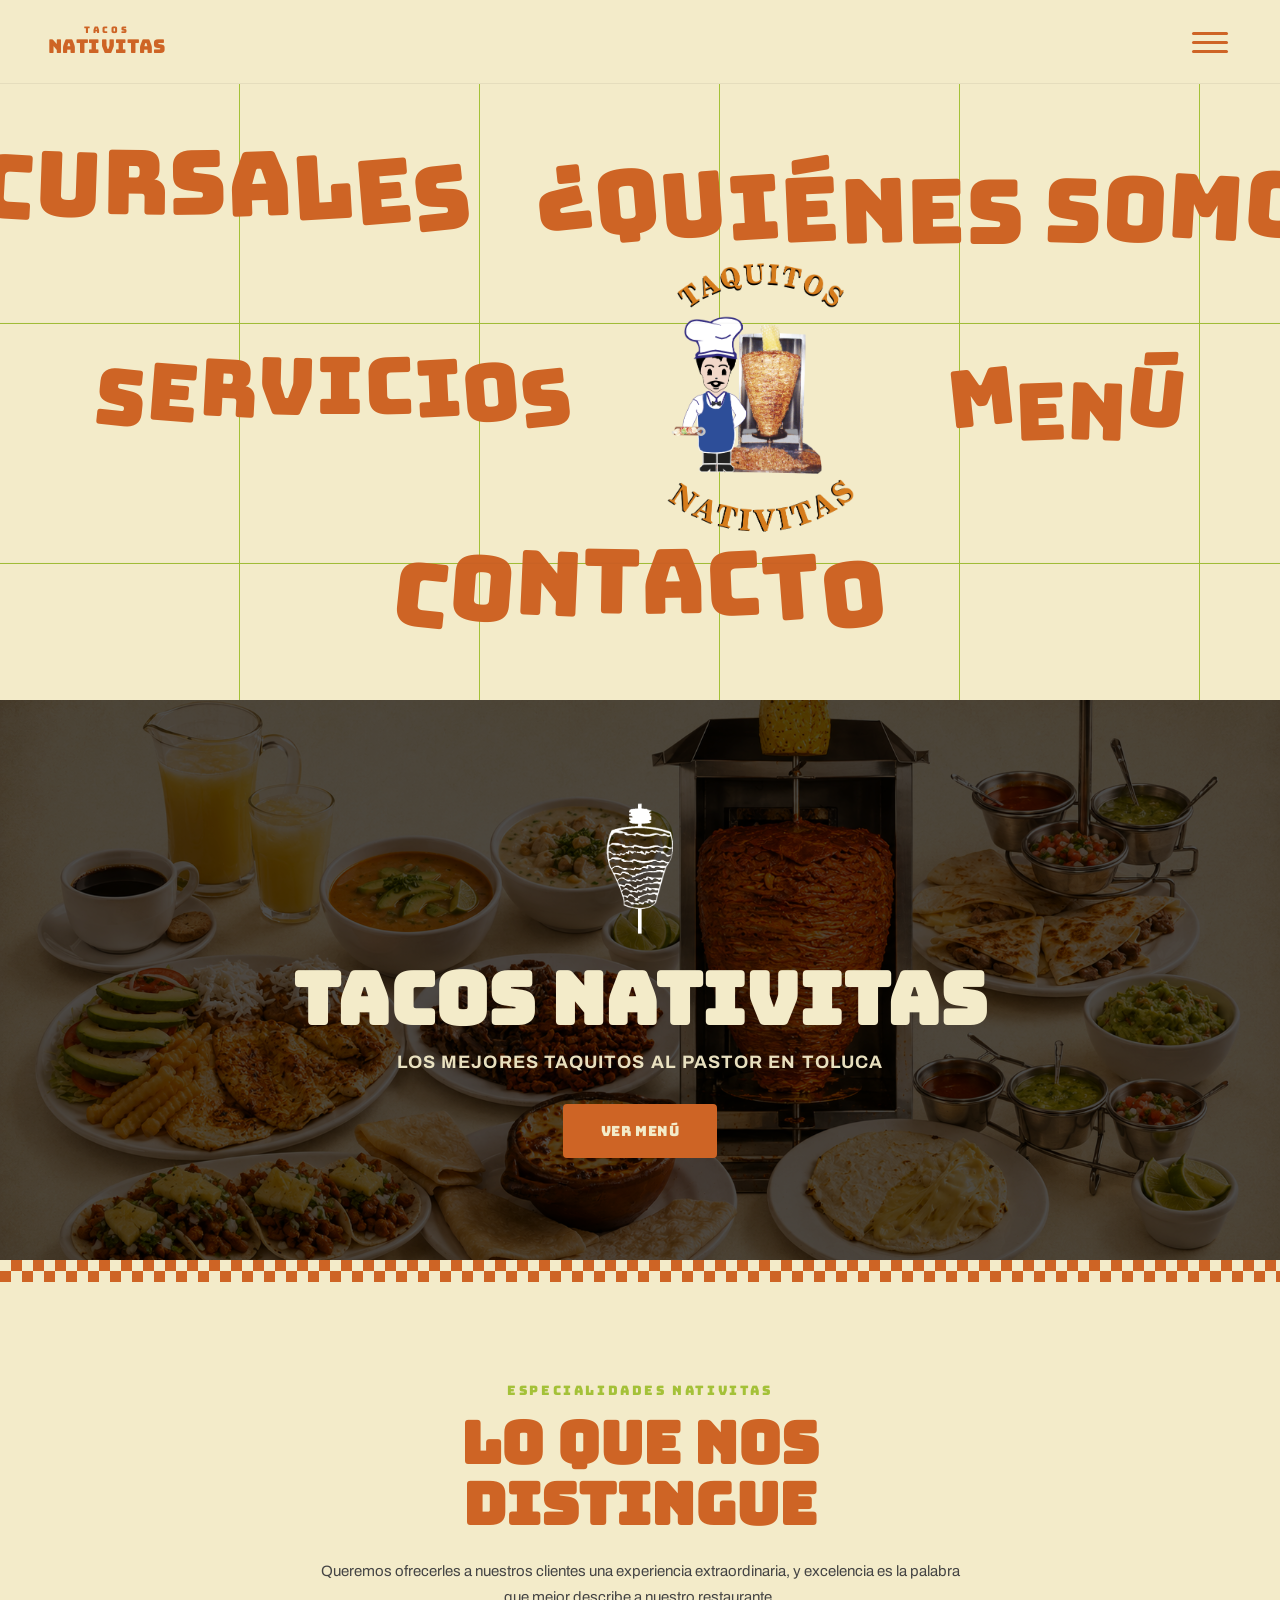
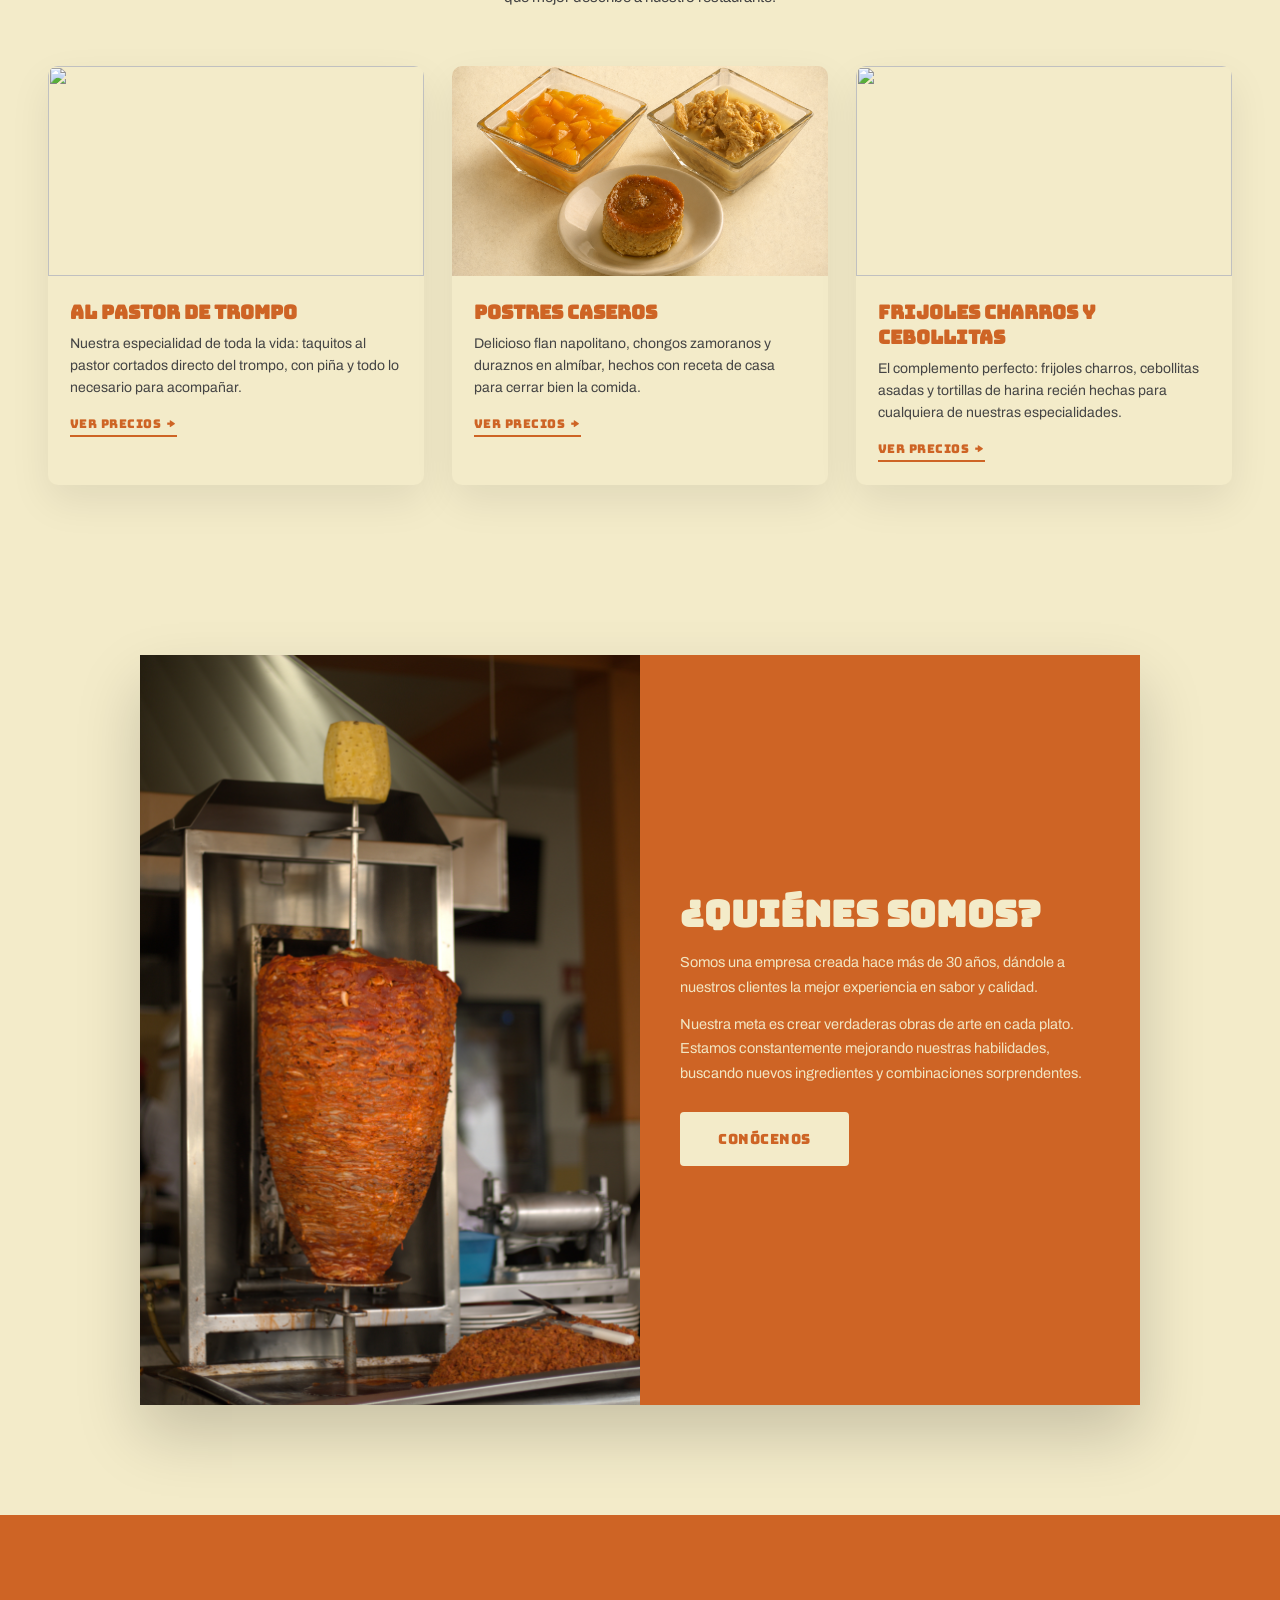
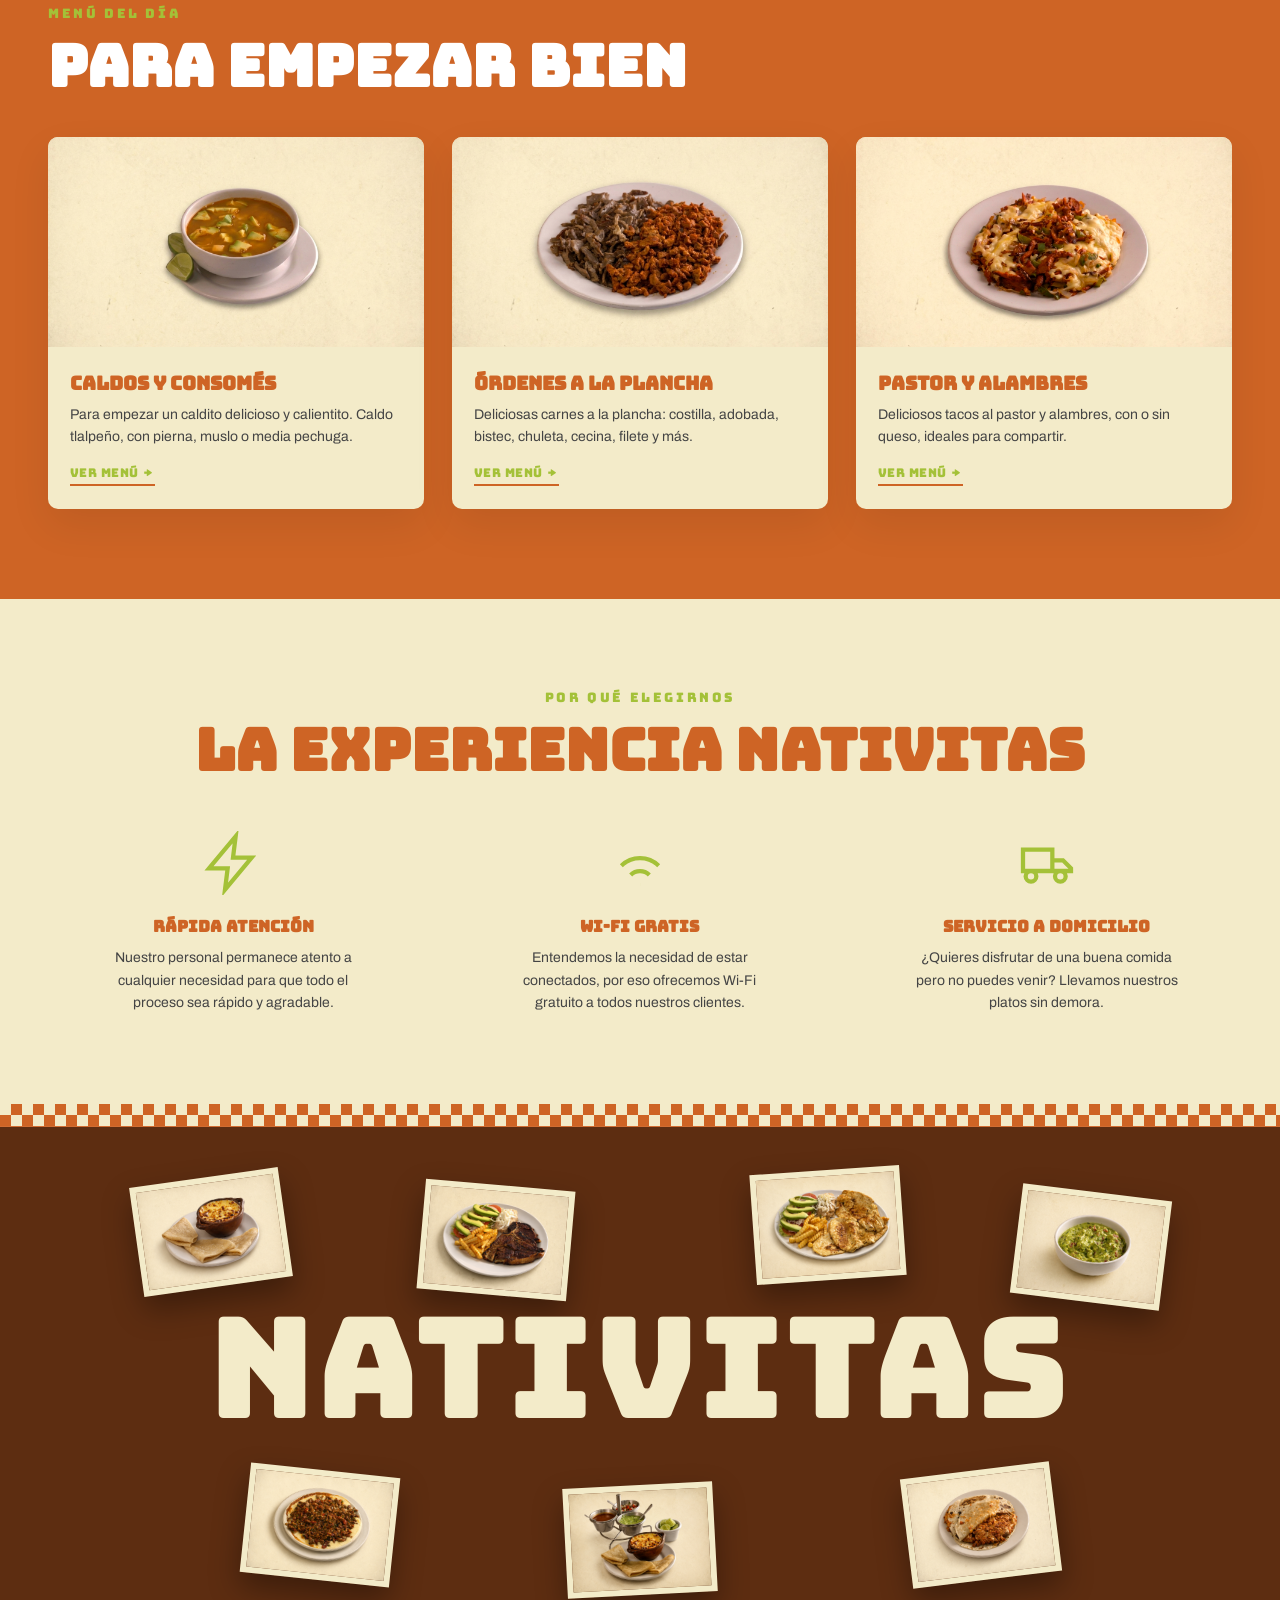
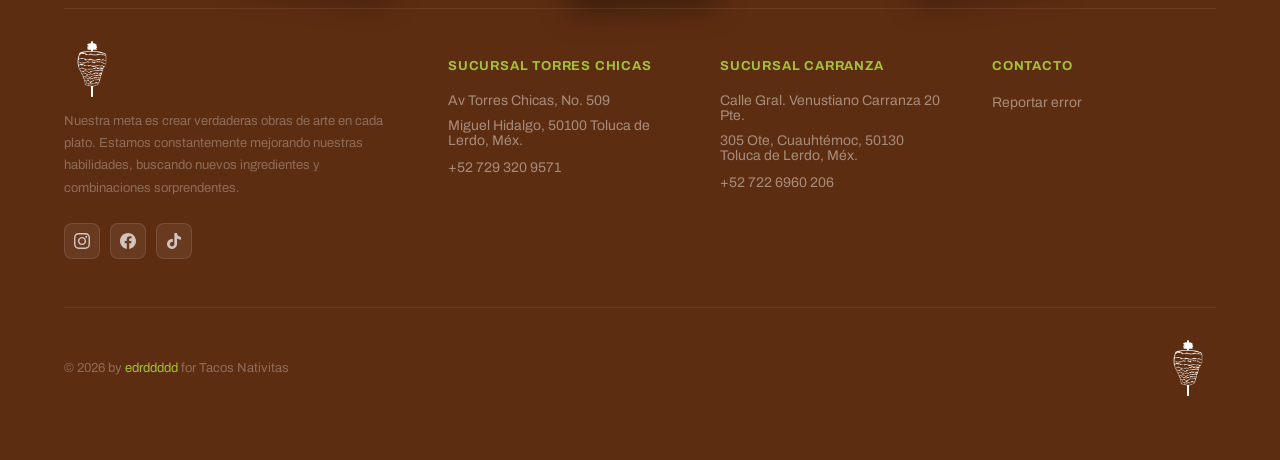
==== tacos-nativitas/index.html @ 1bf4e43e "Primer commit" ====
<!DOCTYPE html>
<html lang="es-MX">
<head>
  <meta charset="UTF-8">
  <meta name="viewport" content="width=device-width, initial-scale=1.0">
  <title>Tacos Nativitas</title>
  <meta name="description" content="Tacos Nativitas: más de 30 años sirviendo los mejores taquitos al pastor, alambres, órdenes a la plancha y especialidades en Toluca, Estado de México.">
  <link rel="preconnect" href="https://fonts.googleapis.com">
  <link rel="preconnect" href="https://fonts.gstatic.com" crossorigin>
  <link href="https://fonts.googleapis.com/css2?family=Archivo:wght@400;600;700&family=Bungee&display=swap" rel="stylesheet">
  <link rel="stylesheet" href="assets/style.css">
</head>
<body>

  <a href="#main" class="skip-link">Saltar al contenido</a>

  <!-- ===================== HEADER ===================== -->
  <header class="site-header">
    <div class="container">
      <a href="index.html" class="logo">
        <span class="logo-top">Tacos</span>
        <span class="logo-main">NATIVITAS</span>
      </a>
      <button class="menu-toggle" aria-label="Abrir menú" aria-expanded="false" aria-controls="navPrincipal">
        <span></span><span></span><span></span>
      </button>
    </div>

    <!-- ===================== MENÚ DROPDOWN ===================== -->
    <nav class="nav-dropdown" id="navPrincipal" aria-label="Menú principal">
      <a href="nosotros.html">¿Quiénes somos?</a>
      <a href="menu.html">Menú</a>
      <a href="sucursales.html">Sucursales</a>
      <a href="contacto.html">Contacto</a>
      <a href="servicios.html">Servicios</a>
    </nav>
  </header>

  <main id="main">

    <!-- ===================== HERO: accesos rápidos en arco ===================== -->
    <section class="hero-arc bg-tile">
      <div class="arc-nav">
        <div class="arc-row arc-row--big">
          <a href="sucursales.html" class="arc-link" data-curve="up" data-amplitude="16">Sucursales</a>
          <a href="nosotros.html" class="arc-link" data-curve="down" data-amplitude="14">¿Quiénes somos?</a>
        </div>
        <div class="arc-row arc-row--mid">
          <a href="servicios.html" class="arc-link" data-curve="up" data-amplitude="12">Servicios</a>
          <img src="assets/mascota.svg" class="arc-icon" alt="" aria-hidden="true">
          <a href="menu.html" class="arc-link" data-curve="down" data-amplitude="16">Menú</a>
        </div>
        <div class="arc-row arc-row--big">
          <a href="contacto.html" class="arc-link" data-curve="up" data-amplitude="14">Contacto</a>
        </div>
      </div>
    </section>

    <!-- ===================== HERO: foto + bienvenida ===================== -->
    <section class="hero">
      <div class="hero-bg" role="img" aria-label="Tacos al pastor recién cortados del trompo">
        <img src="assets/media/2.png" alt="" aria-hidden="true">
      </div>
      <div class="hero-content">
        <img src="assets/mascota-blanca.svg" alt="" class="hero-badge" aria-hidden="true">
        <h1 class="hero-title">Tacos Nativitas</h1>
        <p class="hero-sub">Los mejores taquitos al pastor en Toluca</p>
        <a href="menu.html" class="btn btn-fill">Ver menú</a>
      </div>
    </section>
 <div class="checkerboard"></div>
    <!-- ===================== ESPECIALIDADES ===================== -->
    <section class="especialidades">
      <div class="container">
        <div class="especialidades-head">
          <p class="eyebrow" style="color:#a4c138;">Especialidades Nativitas</p>
          <h2 class="section-title">Lo que nos distingue</h2>
          <p style="font-size:15px; color:#444; line-height:1.7;">
            Queremos ofrecerles a nuestros clientes una experiencia extraordinaria, y excelencia
            es la palabra que mejor describe a nuestro restaurante.
          </p>
        </div>

        <div class="cards-grid">
          <article class="spec-card">
            <div class="ph-h-md">
              <img src="assets/media/4.jpg.png" alt="" aria-hidden="true">
            </div>
            <div class="spec-card-body">
              <h3>Al pastor de trompo</h3>
              <p>Nuestra especialidad de toda la vida: taquitos al pastor cortados directo del trompo, con piña y todo lo necesario para acompañar.</p>
              <a href="menu.html">Ver precios →</a>
            </div>
          </article>

          <article class="spec-card">
            <div class="ph-h-md">
              <img src="assets/media/postres.png" alt="" aria-hidden="true">
            </div>
            <div class="spec-card-body">
              <h3>Postres caseros</h3>
              <p>Delicioso flan napolitano, chongos zamoranos y duraznos en almíbar, hechos con receta de casa para cerrar bien la comida.</p>
              <a href="menu.html">Ver precios →</a>
            </div>
          </article>

          <article class="spec-card">
            <div class="ph-h-md">
              <img src="assets/media/cebollitas.jpg" alt="" aria-hidden="true">
            </div>
            <div class="spec-card-body">
              <h3>Frijoles charros y cebollitas</h3>
              <p>El complemento perfecto: frijoles charros, cebollitas asadas y tortillas de harina recién hechas para cualquiera de nuestras especialidades.</p>
              <a href="menu.html">Ver precios →</a>
            </div>
          </article>
        </div>
      </div>
    </section>

    <!-- ===================== QUIÉNES SOMOS ===================== -->
    <section class="somos">
      <div class="container">
        <div class="somos-card">
          <div class="">
            <img src="assets/media/trompo.jpg" alt="" aria-hidden="true">
          </div>
          <div class="somos-text">
            <h2>¿Quiénes somos?</h2>
            <p>Somos una empresa creada hace más de 30 años, dándole a nuestros clientes la mejor experiencia en sabor y calidad.</p>
            <p>Nuestra meta es crear verdaderas obras de arte en cada plato. Estamos constantemente mejorando nuestras habilidades, buscando nuevos ingredientes y combinaciones sorprendentes.</p>
            <a href="nosotros.html" class="btn btn-white" style="margin-top:14px; width:fit-content;">Conócenos</a>
          </div>
        </div>
      </div>
    </section>
    <!-- ===================== MENÚ DEL DÍA (preview) ===================== -->
    <section class="bg-verde" style="padding:90px 0;">
      <div class="container">
        <p class="eyebrow" style="color:#a4c138;">Menú del día</p>
        <h2 class="section-title" style="color:#fff;">Para empezar bien</h2>

        <div class="cards-grid" style="margin-top:40px;">
          <article class="spec-card">
            <div class=""><img src="assets/media/caldos.jpg" alt="Caldos y consomés"> </div>
            <div class="spec-card-body">
              <h3>Caldos y consomés</h3>
              <p>Para empezar un caldito delicioso y calientito. Caldo tlalpeño, con pierna, muslo o media pechuga.</p>
              <a href="menu.html" style="color: #a4c138;">Ver menú →</a>
            </div>
          </article>
          <article class="spec-card">
            <div class=""> <img src="assets/media/ordenesalaplancha.jpg" alt="Órdenes a la plancha"> </div>
            <div class="spec-card-body">
              <h3>Órdenes a la plancha</h3>
              <p>Deliciosas carnes a la plancha: costilla, adobada, bistec, chuleta, cecina, filete y más.</p>
              <a href="menu.html" style="color: #a4c138;">Ver menú →</a>
            </div>
          </article>
          <article class="spec-card">
            <div class=""> <img src="assets/media/alambre.png" alt="Pastor y alambres"> </div>
            <div class="spec-card-body">
              <h3>Pastor y alambres</h3>
              <p>Deliciosos tacos al pastor y alambres, con o sin queso, ideales para compartir.</p>
              <a href="menu.html" style="color: #a4c138;">Ver menú →</a>
            </div>
          </article>
        </div>
      </div>
    </section>
    <!-- ===================== POR QUÉ ELEGIRNOS ===================== -->
    <section class="porque">
      <div class="container">
        <p class="eyebrow" style="text-align:center; color: #a4c138;">Por qué elegirnos</p>
        <h2 class="section-title" style="text-align:center;">La experiencia Nativitas</h2>

        <div class="porque-grid">
          <div class="porque-item">
            <svg class="porque-icon" viewBox="0 0 24 24" fill="none" stroke="#a4c138" stroke-width="1.6"><path d="M13 2 3 14h7l-1 8 10-12h-7z"/></svg>
            <h3>Rápida atención</h3>
            <p>Nuestro personal permanece atento a cualquier necesidad para que todo el proceso sea rápido y agradable.</p>
          </div>
          <div class="porque-item">
            <svg class="porque-icon" viewBox="0 0 24 24" fill="none" stroke="#a4c138" stroke-width="1.6"><path d="M5 13a10 10 0 0 1 14 0M8.5 16.5a5 5 0 0 1 7 0M12 20h.01"/></svg>
            <h3>Wi-Fi gratis</h3>
            <p>Entendemos la necesidad de estar conectados, por eso ofrecemos Wi-Fi gratuito a todos nuestros clientes.</p>
          </div>
          <div class="porque-item">
            <svg class="porque-icon" viewBox="0 0 24 24" fill="none" stroke="#a4c138" stroke-width="1.6"><path d="M3 7h11v8H3zM14 11h4l3 3v1h-7zM6 19a2 2 0 1 0 0-4 2 2 0 0 0 0 4ZM17 19a2 2 0 1 0 0-4 2 2 0 0 0 0 4Z"/></svg>
            <h3>Servicio a domicilio</h3>
            <p>¿Quieres disfrutar de una buena comida pero no puedes venir? Llevamos nuestros platos sin demora.</p>
          </div>
        </div>
      </div>
    </section>
 <div class="checkerboard"></div>
  </main>

  <!-- ===================== FOOTER ===================== -->
  <footer class="site-footer">
    <div class="container">
      <div class="footer-collage">
        <div class="footer-photo fp1"><img src="assets/media/5.png" alt="Tacos Nativitas"></div>
        <div class="footer-photo fp2"><img src="assets/media/10.png" alt="Tacos Nativitas"></div>
        <div class="footer-photo fp3"><img src="assets/media/9.png" alt="Tacos Nativitas"></div>
        <div class="footer-photo fp4"><img src="assets/media/8.png" alt="Tacos Nativitas"></div>
        <div class="footer-wordmark">NATIVITAS</div>
        <div class="footer-photo fp5"><img src="assets/media/11.png" alt="Tacos Nativitas"></div>
        <div class="footer-photo fp6"><img src="assets/media/6.png" alt="Tacos Nativitas"></div>
        <div class="footer-photo fp7"><img src="assets/media/7.png" alt="Tacos Nativitas"></div>
      </div>
      </div>
      <br>
      <br>
      <br>
      <div class="footer-bottom">
      <div class="footer-grid">
      <div class="footer-brand">
      <div class="logo-mark"><img src="assets/mascota-blanca.svg"></div>
      <p>Nuestra meta es crear verdaderas obras de arte en cada plato. Estamos constantemente mejorando nuestras habilidades, buscando nuevos ingredientes y combinaciones sorprendentes.</p>
      <div class="social-links">
        <a href="https://www.instagram.com/somos_blizko/" target="_blank" class="social-link" aria-label="Instagram">
          <svg viewBox="0 0 24 24"><path d="M12 2.163c3.204 0 3.584.012 4.85.07 3.252.148 4.771 1.691 4.919 4.919.058 1.265.069 1.645.069 4.849 0 3.205-.012 3.584-.069 4.849-.149 3.225-1.664 4.771-4.919 4.919-1.266.058-1.644.07-4.85.07-3.204 0-3.584-.012-4.849-.07-3.26-.149-4.771-1.699-4.919-4.92-.058-1.265-.07-1.644-.07-4.849 0-3.204.013-3.583.07-4.849.149-3.227 1.664-4.771 4.919-4.919 1.266-.057 1.645-.069 4.849-.069zm0-2.163c-3.259 0-3.667.014-4.947.072-4.358.2-6.78 2.618-6.98 6.98-.059 1.281-.073 1.689-.073 4.948 0 3.259.014 3.668.072 4.948.2 4.358 2.618 6.78 6.98 6.98 1.281.058 1.689.072 4.948.072 3.259 0 3.668-.014 4.948-.072 4.354-.2 6.782-2.618 6.979-6.98.059-1.28.073-1.689.073-4.948 0-3.259-.014-3.667-.072-4.947-.196-4.354-2.617-6.78-6.979-6.98-1.281-.059-1.69-.073-4.949-.073zm0 5.838c-3.403 0-6.162 2.759-6.162 6.162s2.759 6.163 6.162 6.163 6.162-2.759 6.162-6.163c0-3.403-2.759-6.162-6.162-6.162zm0 10.162c-2.209 0-4-1.79-4-4 0-2.209 1.791-4 4-4s4 1.791 4 4c0 2.21-1.791 4-4 4zm6.406-11.845c-.796 0-1.441.645-1.441 1.44s.645 1.44 1.441 1.44c.795 0 1.439-.645 1.439-1.44s-.644-1.44-1.439-1.44z"/></svg>
        </a>
        <a href="https://facebook.com/Taquitos-Nativitas-Carranza-103153454668837/" target="_blank" class="social-link" aria-label="Facebook">
          <svg viewBox="0 0 24 24"><path d="M24 12.073c0-6.627-5.373-12-12-12s-12 5.373-12 12c0 5.99 4.388 10.954 10.125 11.854v-8.385H7.078v-3.47h3.047V9.43c0-3.007 1.792-4.669 4.533-4.669 1.312 0 2.686.235 2.686.235v2.953H15.83c-1.491 0-1.956.925-1.956 1.874v2.25h3.328l-.532 3.47h-2.796v8.385C19.612 23.027 24 18.062 24 12.073z"/></svg>
        </a>
        <a href="#" target="_blank" class="social-link" aria-label="TikTok">
          <svg viewBox="0 0 24 24"><path d="M12.525.02c1.31-.02 2.61-.01 3.91-.02.08 1.53.63 3.09 1.75 4.17 1.12 1.11 2.7 1.62 4.24 1.79v4.03c-1.44-.05-2.89-.35-4.2-.97-.57-.26-1.1-.59-1.62-.93-.01 2.92.01 5.84-.02 8.75-.08 1.4-.54 2.79-1.35 3.94-1.31 1.92-3.58 3.17-5.91 3.21-1.43.08-2.86-.31-4.08-1.03-2.02-1.19-3.44-3.37-3.65-5.71-.02-.5-.03-1-.01-1.49.18-1.9 1.12-3.72 2.58-4.96 1.66-1.44 3.98-2.13 6.15-1.72.02 1.48-.04 2.96-.04 4.44-.99-.32-2.15-.23-3.02.37-.63.41-1.11 1.04-1.36 1.75-.21.51-.15 1.07-.14 1.61.24 1.64 1.82 3.02 3.5 2.87 1.12-.01 2.19-.66 2.77-1.61.19-.33.4-.67.41-1.06.1-1.79.06-3.57.07-5.36.01-4.03-.01-8.05.02-12.07z"/></svg>
        </a>
      </div>
    </div>

    <div class="footer-col" >
      <h4 style="color:#a4c138;">Sucursal Torres chicas</h4>
      <ul>
        <a>Av Torres Chicas, No. 509</a>
        <a>Miguel Hidalgo, 50100 Toluca de Lerdo, Méx.</a>
        <li><a href="tel:7293209571">+52 729 320 9571</a></li>
      </ul>
    </div>

    <div class="footer-col">
      <h4 style="color:#a4c138;">Sucursal Carranza</h4>
      <ul>
        <a>Calle Gral. Venustiano Carranza 20 Pte. </a>
        <a>305 Ote, Cuauhtémoc, 50130 Toluca de Lerdo, Méx.</a>
        <li><a href="tel:7226960206">+52 722 6960 206</a></li>
      </ul>
    </div>

    <div class="footer-col">
      <h4 style="color:#a4c138;">Contacto</h4>
      <ul>
        <li><a href="#">Reportar error</a></li>
      </ul>
    </div>
    
    </div>
    </div>
    <div class="footer-bottom">
    <p>© 2026 by <a href="https://edrddddd.online/" target="_blank" style="color:#a4c138;">edrddddd</a> for Tacos Nativitas</p>
    <div class="logo-mark"><img src="assets/mascota-blanca.svg"></div>
  </div>
  </footer>

  <script src="assets/script.js"></script>
</body>
</html>
---- tacos-nativitas/assets/style.css ----
/* ============================================
   TACOS NATIVITAS
   ============================================ */

:root {
  --verde: #ce6425;
  --verde-oscuro: #be6e3f;
  --verde-claro: #304f81;
  --crema: #f3ebc9;
  --gris-tile: #f3ebc9;
  --gris-tile-linea: #a4c138;
  --blanco: #f3ebc9;
  --negro: #161616;
  --naranja: #D4A017;

  /* Tipografía */
  --font-display: "Bungee", "Arial Narrow", sans-serif;
  --font-body: "Archivo", "Helvetica Neue", Arial, sans-serif;

  /* Layout */
  --container: 1240px;
  --header-h: 84px;
}

* {
  box-sizing: border-box;
}

html {
  scroll-behavior: smooth;
}

body {
  margin: 0;
  font-family: var(--font-body);
  color: var(--negro);
  background: var(--crema);
  -webkit-font-smoothing: antialiased;
  overflow-x: hidden;
}

img {
  max-width: 100%;
  display: block;
}

a {
  color: inherit;
  text-decoration: none;
}

ul {
  margin: 0;
  padding: 0;
  list-style: none;
}

button {
  font-family: inherit;
  cursor: pointer;
}

.container {
  max-width: var(--container);
  margin: 0 auto;
  padding: 0 28px;
}


@media (prefers-reduced-motion: reduce) {
  *, *::before, *::after {
    animation-duration: 0.001ms !important;
    animation-iteration-count: 1 !important;
    transition-duration: 0.001ms !important;
    scroll-behavior: auto !important;
  }
}

/* ============================================
   TEXTURA DE AZULEJO
   ============================================ */
.bg-tile {
  background-color: var(--gris-tile);
  background-image:
    linear-gradient(var(--gris-tile-linea) 1px, transparent 1px),
    linear-gradient(90deg, var(--gris-tile-linea) 1px, transparent 1px);
  background-size: 240px 240px;
  background-position: -1px -1px;
  position: relative;
}

.bg-tile::after {
  content: "";
  position: absolute;
  inset: 0;
  background-image: repeating-linear-gradient(
    transparent 0,
    transparent 238px,
    rgba(0,0,0,0.025) 239px,
    rgba(0,0,0,0.025) 240px
  );
  pointer-events: none;
}

.bg-verde {
  background: var(--verde);
  color: var(--blanco);
}

/* ============================================
   HEADER
   ============================================ */
.site-header {
  position: fixed;
  top: 0;
  left: 0;
  right: 0;
  height: var(--header-h);
  z-index: 200;
  display: flex;
  align-items: center;
  background: var(--crema);
  border-bottom: 1px solid rgba(0,0,0,0.06);
}

.site-header .container {
  width: 100%;
  display: flex;
  align-items: center;
  justify-content: space-between;
}

.logo {
  font-family: var(--font-display);
  font-size: 16px;
  line-height: 1.15;
  color: var(--verde);
  text-align: center;
}

.logo .logo-top {
  display: block;
  font-size: 9px;
  letter-spacing: 0.3em;
}

.logo .logo-main {
  display: block;
  font-size: 19px;
  letter-spacing: 0.02em;
}

.menu-toggle {
  background: none;
  border: none;
  width: 44px;
  height: 36px;
  position: relative;
  z-index: 300;
}

.menu-toggle span {
  position: absolute;
  left: 4px;
  right: 4px;
  height: 3px;
  background: var(--verde);
  border-radius: 2px;
  transition: transform 0.35s ease, opacity 0.25s ease, top 0.35s ease;
}

.menu-toggle span:nth-child(1) { top: 8px; }
.menu-toggle span:nth-child(2) { top: 17px; }
.menu-toggle span:nth-child(3) { top: 26px; }

.menu-toggle.is-open span:nth-child(1) {
  top: 17px;
  transform: rotate(45deg);
}
.menu-toggle.is-open span:nth-child(2) {
  opacity: 0;
}
.menu-toggle.is-open span:nth-child(3) {
  top: 17px;
  transform: rotate(-45deg);
}

/* ============================================
   MENÚ DROPDOWN 
   ============================================ */
.nav-dropdown {
  position: absolute;
  top: 100%;
  right: 28px;
  background: var(--crema);
  border: 1px solid rgba(0,0,0,0.08);
  border-radius: 4px;
  box-shadow: 0 18px 40px rgba(0,0,0,0.14);
  min-width: 220px;
  padding: 14px 0;
  z-index: 250;
  opacity: 0;
  visibility: hidden;
  transform: translateY(-8px);
  transition: opacity 0.22s ease, transform 0.22s ease, visibility 0.22s ease;
}

.nav-dropdown.is-open {
  opacity: 1;
  visibility: visible;
  transform: translateY(0);
}

.nav-dropdown a {
  display: block;
  font-family: var(--font-display);
  font-size: 14px;
  letter-spacing: 0.04em;
  color: var(--verde);
  text-transform: uppercase;
  padding: 11px 24px;
  transition: background 0.15s ease, color 0.15s ease;
}

.nav-dropdown a:hover,
.nav-dropdown a:focus-visible {
  background: rgba(26,107,53,0.08);
  color: var(--verde-oscuro);
}

@media (max-width: 480px) {
  .nav-dropdown {
    right: 16px;
    left: 16px;
    min-width: 0;
  }
}

/* ============================================
    accesos rápidos (solo Inicio)
   ============================================ */
.hero-arc {
  position: relative;
  margin-top: var(--header-h);
  padding: 70px 20px 60px;
  display: flex;
  align-items: center;
  justify-content: center;
}

.arc-nav {
  display: flex;
  flex-direction: column;
  align-items: center;
  gap: clamp(8px, 2vw, 18px);
  width: 100%;
  max-width: 1100px;
}

.arc-row {
  display: flex;
  align-items: center;
  justify-content: center;
  gap: clamp(20px, 5vw, 70px);
  width: 100%;
}

.arc-row .arc-icon {
  width: clamp(248px, 6vw, 84px);
  height: auto;
  flex-shrink: 0;
}

.arc-link {
  font-family: var(--font-display);
  color: var(--verde);
  text-transform: uppercase;
  white-space: nowrap;
  line-height: 1;
  transition: color 0.2s ease;
}

.arc-link:hover,
.arc-link:focus-visible {
  color: var(--verde-oscuro);
}

.arc-row--big .arc-link { font-size: clamp(34px, 7vw, 92px); }
.arc-row--mid .arc-link { font-size: clamp(30px, 6.2vw, 80px); }

/* La curvatura de cada letra se aplica vía JS (transform inline por <span>),
   calculada dinámicamente según la longitud del texto en script.js */
.arc-link .arc-char {
  display: inline-block;
}

/* En mobile: el arco se aplana, los links se apilan rectos y centrados, */
@media (max-width: 700px) {
  .arc-row {
    flex-direction: column;
    gap: 4px;
  }
  .arc-row .arc-icon {
    display: none;
  }
  .arc-link .arc-char {
    transform: none !important;
  }
  .arc-row--big .arc-link { font-size: clamp(36px, 11vw, 56px); }
  .arc-row--mid .arc-link { font-size: clamp(36px, 11vw, 56px); }
}

/* ============================================
   BOTONES
   ============================================ */
.btn {
  display: inline-block;
  font-family: var(--font-display);
  font-size: 14px;
  letter-spacing: 0.04em;
  text-transform: uppercase;
  padding: 16px 36px;
  border-radius: 4px;
  border: 2px solid var(--verde);
  transition: transform 0.2s ease, background 0.2s ease, color 0.2s ease;
}

.btn-fill {
  background: var(--verde);
  color: var(--blanco);
}
.btn-fill:hover {
  background: var(--verde-oscuro);
  transform: translateY(-2px);
}

.btn-outline {
  background: transparent;
  color: var(--verde);
}
.btn-outline:hover {
  background: var(--verde);
  color: var(--blanco);
  transform: translateY(-2px);
}

.btn-white {
  background: var(--blanco);
  color: var(--verde);
  border-color: var(--blanco);
}
.btn-white:hover {
  background: var(--crema);
}

/* ============================================
   SECCIONES GENÉRICAS
   ============================================ */
.section {
  padding: 90px 0;
}

.section-title {
  font-family: var(--font-display);
  color: var(--verde);
  font-size: clamp(34px, 5vw, 58px);
  line-height: 1.05;
  margin: 0 0 24px;
}

.eyebrow {
  font-family: var(--font-display);
  font-size: 13px;
  letter-spacing: 0.2em;
  color: var(--verde);
  text-transform: uppercase;
  margin: 0 0 14px;
}

/* ============================================
   HERO
   ============================================ */
.hero {
  position: relative;
  min-height: 560px;
  display: flex;
  align-items: center;
  justify-content: center;
  text-align: center;
  overflow: hidden;
  background: var(--verde-oscuro);
}

.hero-bg {
  position: absolute;
  inset: 0;
  background-size: cover;
  background-position: center;
  filter: brightness(0.55) saturate(1.05);
}
.hero-bg img {
  width: 100%;
  height: 100%;
  object-fit: cover;  
  object-position: center;
  filter: brightness(0.55) saturate(1.05);
}
.hero-content {
  position: relative;
  z-index: 2;
  color: var(--blanco);
  padding: 60px 24px;
}

.hero-badge {
  width: 120px;
  margin: 0 auto 28px;
}

.hero-title {
  font-family: var(--font-display);
  font-size: clamp(32px, 7vw, 72px);
  line-height: 1.05;
  margin: 0 0 14px;
}

.hero-sub {
  font-family: var(--font-body);
  font-weight: 700;
  font-size: clamp(13px, 1.6vw, 18px);
  letter-spacing: 0.06em;
  text-transform: uppercase;
  margin: 0 0 32px;
  opacity: 0.95;
}

/* ============================================
   QUIÉNES SOMOS — imagen + bloque 
   ============================================ */
.somos {
  padding: 70px 0 110px;
}

.somos-card {
  display: grid;
  grid-template-columns: 1fr 1fr;
  max-width: 1000px;
  margin: 0 auto;
  box-shadow: 0 30px 60px rgba(0,0,0,0.18);
}

.somos-card img {
  width: 100%;
  height: 100%;
  object-fit: cover;
  min-height: 320px;
}

.somos-text {
  background: var(--verde);
  color: var(--blanco);
  padding: 44px 40px;
  display: flex;
  flex-direction: column;
  justify-content: center;
}

.somos-text h2 {
  font-family: var(--font-display);
  font-size: clamp(26px, 3.4vw, 36px);
  line-height: 1.1;
  margin: 0 0 16px;
}

.somos-text p {
  font-size: 14.5px;
  line-height: 1.7;
  margin: 0 0 12px;
  opacity: 0.96;
}

@media (max-width: 760px) {
  .somos-card { grid-template-columns: 1fr; }
  .somos-card img { min-height: 220px; }
}

/* ============================================
   TARJETAS DE ESPECIALIDAD (home)
   ============================================ */
.especialidades {
  padding: 100px 0;
}

.especialidades-head {
  text-align: center;
  max-width: 640px;
  margin: 0 auto 56px;
}

.cards-grid {
  display: grid;
  grid-template-columns: repeat(3, 1fr);
  gap: 28px;
}

.spec-card {
  background: var(--blanco);
  border-radius: 10px;
  overflow: hidden;
  box-shadow: 0 16px 40px rgba(0,0,0,0.08);
  transition: transform 0.3s ease, box-shadow 0.3s ease;
}

.spec-card:hover {
  transform: translateY(-8px);
  box-shadow: 0 24px 50px rgba(0,0,0,0.14);
}

.spec-card img {
  width: 100%;
  height: 210px;
  object-fit: cover;
}

.spec-card-body {
  padding: 24px 22px 28px;
}

.spec-card-body h3 {
  font-family: var(--font-display);
  color: var(--verde);
  font-size: 19px;
  margin: 0 0 8px;
  text-transform: uppercase;
}

.spec-card-body p {
  font-size: 14px;
  line-height: 1.55;
  color: #444;
  margin: 0 0 16px;
}

.spec-card-body a {
  font-family: var(--font-display);
  font-size: 12px;
  color: var(--verde);
  letter-spacing: 0.04em;
  border-bottom: 2px solid var(--verde);
  padding-bottom: 3px;
}

@media (max-width: 900px) {
  .cards-grid { grid-template-columns: 1fr; max-width: 460px; margin: 0 auto; }
}

/* ============================================
   CHECKERBOARD divisor
   ============================================ */
.checkerboard {
  height: 22px;
  background-image:
    linear-gradient(45deg, var(--verde) 25%, transparent 25%, transparent 75%, var(--verde) 75%),
    linear-gradient(45deg, var(--verde) 25%, transparent 25%, transparent 75%, var(--verde) 75%);
  background-size: 22px 22px;
  background-position: 0 0, 11px 11px;
  background-color: var(--blanco);
}

/* ============================================
   POR QUÉ ELEGIRNOS
   ============================================ */
.porque {
  padding: 90px 0;
}

.porque-grid {
  display: grid;
  grid-template-columns: repeat(3, 1fr);
  gap: 36px;
  margin-top: 50px;
}

.porque-item {
  text-align: center;
}

.porque-icon {
  width: 64px;
  height: 64px;
  margin: 0 auto 18px;
  color: var(--verde);
}

.porque-item h3 {
  font-family: var(--font-display);
  font-size: 16px;
  color: var(--verde);
  margin: 0 0 10px;
  text-transform: uppercase;
}

.porque-item p {
  font-size: 14px;
  line-height: 1.6;
  color: #444;
  max-width: 280px;
  margin: 0 auto;
}

@media (max-width: 900px) {
  .porque-grid { grid-template-columns: 1fr; max-width: 360px; margin: 50px auto 0; gap: 44px; }
}

/* ============================================
   MENÚ — tarjeta tipo "papel" estilo Atarantados
   ============================================ */
.menu-page {
  padding-top: calc(var(--header-h) + 50px);
  padding-bottom: 100px;
}

.menu-page-title {
  text-align: center;
  font-family: var(--font-display);
  color: var(--verde);
  font-size: clamp(34px, 6vw, 60px);
  margin: 0 0 50px;
}

.menu-board {
  background: var(--blanco);
  background-image: radial-gradient(circle at 20% 10%, rgba(0,0,0,0.025) 0, transparent 60%);
  border: 2px solid rgba(26,107,53,0.15);
  border-radius: 4px;
  box-shadow: 0 30px 70px rgba(0,0,0,0.12);
  display: grid;
  grid-template-columns: 90px 1fr;
  overflow: hidden;
}

.menu-board-side {
  background: var(--verde);
  color: var(--blanco);
  font-family: var(--font-display);
  font-size: 22px;
  letter-spacing: 0.15em;
  writing-mode: vertical-rl;
  text-orientation: mixed;
  display: flex;
  align-items: center;
  justify-content: center;
  padding: 24px 0;
  text-transform: uppercase;
}

.menu-board-content {
  padding: 44px 40px;
}

.menu-cols {
  display: grid;
  grid-template-columns: repeat(2, 1fr);
  gap: 36px 50px;
}

@media (min-width: 880px) {
  .menu-cols--4 { grid-template-columns: repeat(4, 1fr); }
}

.menu-group h3 {
  font-family: var(--font-display);
  color: var(--verde);
  font-size: 18px;
  margin: 0 0 12px;
  text-transform: uppercase;
}

.menu-group .menu-note {
  font-size: 11px;
  font-style: italic;
  color: #777;
  margin: -4px 0 10px;
}

.menu-row {
  display: flex;
  justify-content: space-between;
  gap: 14px;
  font-size: 13px;
  padding: 5px 0;
  border-bottom: 1px dotted rgba(0,0,0,0.12);
  color: #2a2a2a;
}

.menu-row span:first-child {
  font-weight: 700;
}

.menu-row span:last-child {
  font-family: var(--font-body);
  font-weight: 700;
  color: var(--verde);
  white-space: nowrap;
}

.menu-section-divider {
  grid-column: 1 / -1;
  border: none;
  border-top: 2px dashed rgba(26,107,53,0.18);
  margin: 8px 0;
}

.menu-group--wide {
  grid-column: span 2;
}

@media (min-width: 880px) {
  .menu-group--wide { grid-column: span 2; }
}

.menu-board-foot {
  grid-column: 1 / -1;
}

@media (max-width: 760px) {
  .menu-board { grid-template-columns: 1fr; }
  .menu-board-side {
    writing-mode: horizontal-tb;
    padding: 16px 0;
    font-size: 18px;
  }
  .menu-cols { grid-template-columns: 1fr; }
  .menu-board-content { padding: 30px 22px; }
}

/* ============================================
   SUCURSALES
   ============================================ */
.sucursales-page {
  padding-top: calc(var(--header-h) + 50px);
  padding-bottom: 100px;
}

.sucursal-card {
  display: grid;
  grid-template-columns: 1fr 1fr;
  gap: 0;
  background: var(--blanco);
  border-radius: 10px;
  overflow: hidden;
  box-shadow: 0 20px 50px rgba(0,0,0,0.1);
  margin-bottom: 40px;
}

.sucursal-info {
  padding: 40px;
}

.sucursal-info h3 {
  font-family: var(--font-display);
  color: var(--verde);
  font-size: 24px;
  margin: 0 0 18px;
}

.sucursal-info ul li {
  font-size: 14.5px;
  line-height: 1.7;
  margin-bottom: 10px;
  padding-left: 26px;
  position: relative;
}

.sucursal-info ul li svg {
  position: absolute;
  left: 0;
  top: 3px;
  width: 16px;
  height: 16px;
  color: var(--verde);
}

.sucursal-map {
  min-height: 320px;
  border: none;
  width: 100%;
}

@media (max-width: 760px) {
  .sucursal-card { grid-template-columns: 1fr; }
  .sucursal-map { min-height: 260px; }
}

/* ============================================
   CONTACTO — bloque verde con inputs blancos
   ============================================ */
.contacto-page {
  padding-top: calc(var(--header-h) + 60px);
  padding-bottom: 110px;
  text-align: center;
}

.contacto-title {
  font-family: var(--font-display);
  color: var(--verde);
  font-size: clamp(36px, 6vw, 64px);
  margin: 0 0 50px;
}

.contacto-form {
  max-width: 620px;
  margin: 0 auto;
  background: var(--verde);
  padding: 44px;
  border-radius: 6px;
  text-align: left;
  box-shadow: 0 30px 70px rgba(0,0,0,0.18);
}

.contacto-form label {
  display: block;
  font-family: var(--font-display);
  font-size: 12px;
  letter-spacing: 0.08em;
  color: var(--blanco);
  margin-bottom: 8px;
  margin-top: 22px;
}

.contacto-form label:first-of-type {
  margin-top: 0;
}

.contacto-form input,
.contacto-form select,
.contacto-form textarea {
  width: 100%;
  border: none;
  border-radius: 4px;
  padding: 14px 16px;
  font-family: var(--font-body);
  font-size: 14px;
  color: var(--negro);
}

.contacto-form textarea {
  resize: vertical;
  min-height: 110px;
}

.contacto-form button {
  width: 100%;
  margin-top: 28px;
  background: var(--blanco);
  color: var(--verde);
  border: none;
  padding: 16px;
  font-family: var(--font-display);
  font-size: 14px;
  letter-spacing: 0.05em;
  border-radius: 4px;
  transition: background 0.2s ease;
}

.contacto-form button:hover {
  background: var(--crema);
}

.contacto-extra {
  max-width: 620px;
  margin: 36px auto 0;
  font-size: 14px;
  color: #444;
  line-height: 1.7;
}

/* ============================================
   FOOTER — collage estilo Atarantados
   ============================================ */
.site-footer {
  background: var(--verde);
  color: var(--blanco);
  position: relative;
  overflow: hidden;
  padding-top: 50px;
}

.footer-collage {
  position: relative;
  min-height: 380px;
  display: flex;
  align-items: center;
  justify-content: center;
}

.footer-wordmark {
  font-family: var(--font-display);
  font-size: clamp(48px, 11vw, 150px);
  text-align: center;
  line-height: 0.92;
  letter-spacing: 0.01em;
  color: var(--blanco);
  position: relative;
  z-index: 2;
  user-select: none;
}

.footer-photo {
  position: absolute;
  border: 6px solid var(--blanco);
  box-shadow: 0 14px 30px rgba(0,0,0,0.35);
  width: 150px;
  height: 110px;
  z-index: 1;
}

.footer-photo img {
  width: 100%;
  height: 100%;
  object-fit: cover;
  display: block;
}

.fp1 { top: 0%;   left: 4%;   transform: rotate(-8deg); }
.fp2 { top: 2%;   left: 30%;  transform: rotate(5deg); }
.fp3 { top: -2%;  right: 26%; transform: rotate(-4deg); }
.fp4 { top: 4%;   right: 2%;  transform: rotate(7deg); }
.fp5 { bottom: -6%; left: 14%; transform: rotate(6deg); }
.fp6 { bottom: -10%; left: 50%; transform: translateX(-50%) rotate(-3deg); }
.fp7 { bottom: -6%; right: 12%; transform: rotate(-7deg); }


.footer-mascot {
  width: 54px;
  height: 54px;
}



@media (max-width: 760px) {
  .footer-legal { text-align: center; }
  .footer-photo { width: 100px; height: 76px; }
}
/* ============================================
   MEDIA QUERIES
   ============================================ */
   
footer {
  background-color: var(--navy);
  background-image: url('../media/f.png');
  background-size: cover;
  background-position: center;
  background-repeat: no-repeat;
  padding: 4rem;
  border-top: 1px solid rgba(255,255,255,0.06);
  position: relative;
}

footer::before {
  content: '';
  position: absolute;
  inset: 0;
  background: rgba(0, 0, 0, 0.55);
  z-index: 0;
}

footer > * {
  position: relative;
  z-index: 1;
}

  .footer-grid {
    display: grid;
    grid-template-columns: 1.5fr 1fr 1fr 1fr;
    gap: 3rem;
    margin-bottom: 3rem;
  }

  .footer-brand .logo-text {
    display: block;
    margin-bottom: 1rem;
  }

  .footer-brand p {
    font-size: 14px;
    color: rgba(255,255,255,0.45);
    line-height: 1.7;
    margin-bottom: 1.5rem;
  }

  .social-links {
    display: flex;
    gap: 10px;
  }

  .social-link {
    width: 36px;
    height: 36px;
    border-radius: 8px;
    background: rgba(255,255,255,0.07);
    border: 1px solid rgba(255,255,255,0.1);
    display: flex;
    align-items: center;
    justify-content: center;
    text-decoration: none;
    transition: background 0.2s;
  }

  .social-link:hover { background: rgba(255,255,255,0.14); }

  .social-link svg {
    width: 16px;
    height: 16px;
    fill: rgba(255,255,255,0.7);
  }

  .footer-col h4 {
    font-size: 13px;
    font-weight: 700;
    color: white;
    text-transform: uppercase;
    letter-spacing: 0.8px;
    margin-bottom: 1.25rem;
  }

  .footer-col ul {
    list-style: none;
    display: flex;
    flex-direction: column;
    gap: 10px;
  }

  .footer-col ul a {
    font-size: 14px;
    color: rgba(255,255,255,0.45);
    text-decoration: none;
    transition: color 0.2s;
  }

  .footer-col ul a:hover { color: white; }

  .footer-bottom {
    border-top: 1px solid rgba(255,255,255,0.08);
    padding-top: 2rem;
    display: flex;
    justify-content: space-between;
    align-items: center;
    flex-wrap: wrap;
    gap: 1rem;
  }

  .footer-bottom p {
    font-size: 13px;
    color: rgba(255,255,255,0.3);
  }

  .footer-bottom a {
    color: rgba(255,255,255,0.5);
    text-decoration: none;
    font-size: 13px;
    transition: color 0.2s;
    
  }

  .footer-bottom a:hover { color: white; }
  .logo-mark {
    width: 56px;
    height: 56px;
    border-radius: 8px;
    display: flex;
    align-items: center;
    justify-content: center;
    font-weight: 900;
    font-size: 16px;
    color: white;
    letter-spacing: -0.5px;
  }
  .logo-mark img {
  width: 100%;
  height: 100%;
  object-fit: contain;
  border-radius: 8px;
}
/* ============================================
   PLACEHOLDERS DE FOTO
   Sustituir por fotos reales del negocio:
   basta cambiar el <img src="..."> en el HTML,
   estas clases solo dan un fondo de cortesía
   mientras tanto.
   ============================================ */
.ph-photo {
  display: flex;
  align-items: center;
  justify-content: center;
  background: linear-gradient(135deg, #d8d4cc 0%, #c4bfb4 50%, #aba48f 100%);
  position: relative;
  overflow: hidden;
}
.ph-photo::before {
  content: "";
  position: absolute;
  inset: 0;
  background-image: repeating-linear-gradient(135deg, rgba(255,255,255,0.06) 0 2px, transparent 2px 14px);
}
.ph-photo svg,
.ph-photo img {
  width: 30%;
  max-width: 90px;
  opacity: 0.55;
  position: relative;
  z-index: 1;
}
.ph-photo.ph-verde {
  background: linear-gradient(135deg, var(--verde-claro) 0%, var(--verde) 60%, var(--verde-oscuro) 100%);
}
.ph-photo.ph-verde svg {
  color: rgba(255,255,255,0.4);
}

/* ============================================
   UTILIDADES / ACCESIBILIDAD
   ============================================ */
.text-center { text-align: center; }
.link-verde { color: var(--verde); font-weight: 700; }
.ph-h-sm { height: 190px; }
.ph-h-md { height: 210px; }
a:focus-visible,
button:focus-visible,
input:focus-visible,
textarea:focus-visible,
select:focus-visible {
  outline: 3px solid var(--naranja);
  outline-offset: 2px;
}

.skip-link {
  position: absolute;
  left: -999px;
  top: 0;
  background: var(--verde);
  color: var(--blanco);
  padding: 10px 16px;
  z-index: 999;
}
.skip-link:focus {
  left: 10px;
  top: 10px;
}


  @media (max-width: 600px) {
    .hero { gap: 1.5rem; }
    .footer-grid { grid-template-columns: 1fr; }
    .footer { padding: 3rem 1.5rem; }
  }
    /* --- Complemento para la sección de Servicios (banquetes) --- */
    .servicios-hero{
      position:relative; border-radius:18px; overflow:hidden;
      margin-bottom:40px; min-height:340px;
      display:flex; align-items:flex-end;
      background:#a4c138;
    }
    .servicios-hero img{
      position:absolute; inset:0; width:100%; height:100%;
      object-fit:cover; object-position:center 30%; opacity:.85;
    }
    .servicios-hero::after{
      content:""; position:absolute; inset:0;
      background:linear-gradient(180deg, rgba(31,60,86,0) 30%, #a4c138 120%);
    }
    .servicios-hero-content{
      position:relative; z-index:1; padding:32px; color:#fff; width:100%;
    }
    .servicios-badge{
      display:inline-block; background:#a4c138; color:#ff8c00;
      font-family:'Bungee', sans-serif; font-size:13px; letter-spacing:.03em;
      padding:8px 16px; border-radius:999px; margin-bottom:14px;
    }
    .servicios-hero-content h1{
      font-family:'Bungee', sans-serif; font-size:clamp(28px,5vw,46px);
      margin:0 0 10px; color:#fff; line-height:1.15;
    }
    .servicios-hero-content h1 span{ color:#ff8c00; }
    .servicios-hero-content p{
      max-width:520px; font-size:16px; opacity:.95; margin:0 0 18px;
    }

    .servicios-intro{
      display:grid; grid-template-columns: 1.1fr .9fr; gap:36px;
      align-items:center; margin-bottom:48px;
    }
    .servicios-intro img{
      width:100%; border-radius:16px; display:block;
      box-shadow:0 10px 30px rgba(0,0,0,.18);
    }
    .servicios-intro-text h2{
      font-family:'Bungee', sans-serif; color:#a4c138; font-size:26px; margin-top:0;
    }
    .servicios-intro-text h2 em{ font-style:normal; color:#ff8c00; }
    .servicios-intro-text p{ color:#444; line-height:1.6; }

    .servicios-highlights{
      display:grid; grid-template-columns: repeat(3, 1fr); gap:20px;
      margin-bottom:48px;
    }
    .servicios-highlight-card{
      background:#fff; border:2px solid #2c6b47;
      border-radius:14px; padding:22px; text-align:center;
    }
    .servicios-highlight-card .icon{ font-size:30px; margin-bottom:8px; display:block; }
    .servicios-highlight-card h3{
      font-family:'Bungee', sans-serif; font-size:15px; color:#1f3c56; margin:0 0 8px;
    }
    .servicios-highlight-card p{ font-size:14px; color:#555; margin:0; line-height:1.5; }

    .servicios-sucursales{
      background:#f4efe0; border-radius:16px; padding:32px;
      margin-bottom:48px; text-align:center;
    }
    .servicios-sucursales h2{
      font-family:'Bungee', sans-serif; color:#ff8c00; font-size:22px; margin-top:0;
    }
    .servicios-sucursales-grid{
      display:grid; grid-template-columns: repeat(2, 1fr); gap:24px;
      max-width:640px; margin:20px auto 0; text-align:left;
    }
    .servicios-sucursales-grid div h4{
      color:#a4c138; font-family:'Archivo', sans-serif; font-weight:700;
      text-transform:uppercase; font-size:13px; margin:0 0 6px;
    }
    .servicios-sucursales-grid div p{ margin:0; font-size:14px; color:#333; line-height:1.5; }

    .servicios-cta{
      text-align:center; background:#a4c138; color:#fff;
      border-radius:16px; padding:44px 24px; margin-bottom:20px;
    }
    .servicios-cta h2{
      font-family:'Bungee', sans-serif; font-size:24px; margin:0 0 10px;
    }
    .servicios-cta p{ margin:0 0 22px; opacity:.9; }

    @media (max-width: 780px){
      .servicios-intro{ grid-template-columns: 1fr; }
      .servicios-highlights{ grid-template-columns: 1fr; }
      .servicios-sucursales-grid{ grid-template-columns: 1fr; }
    }
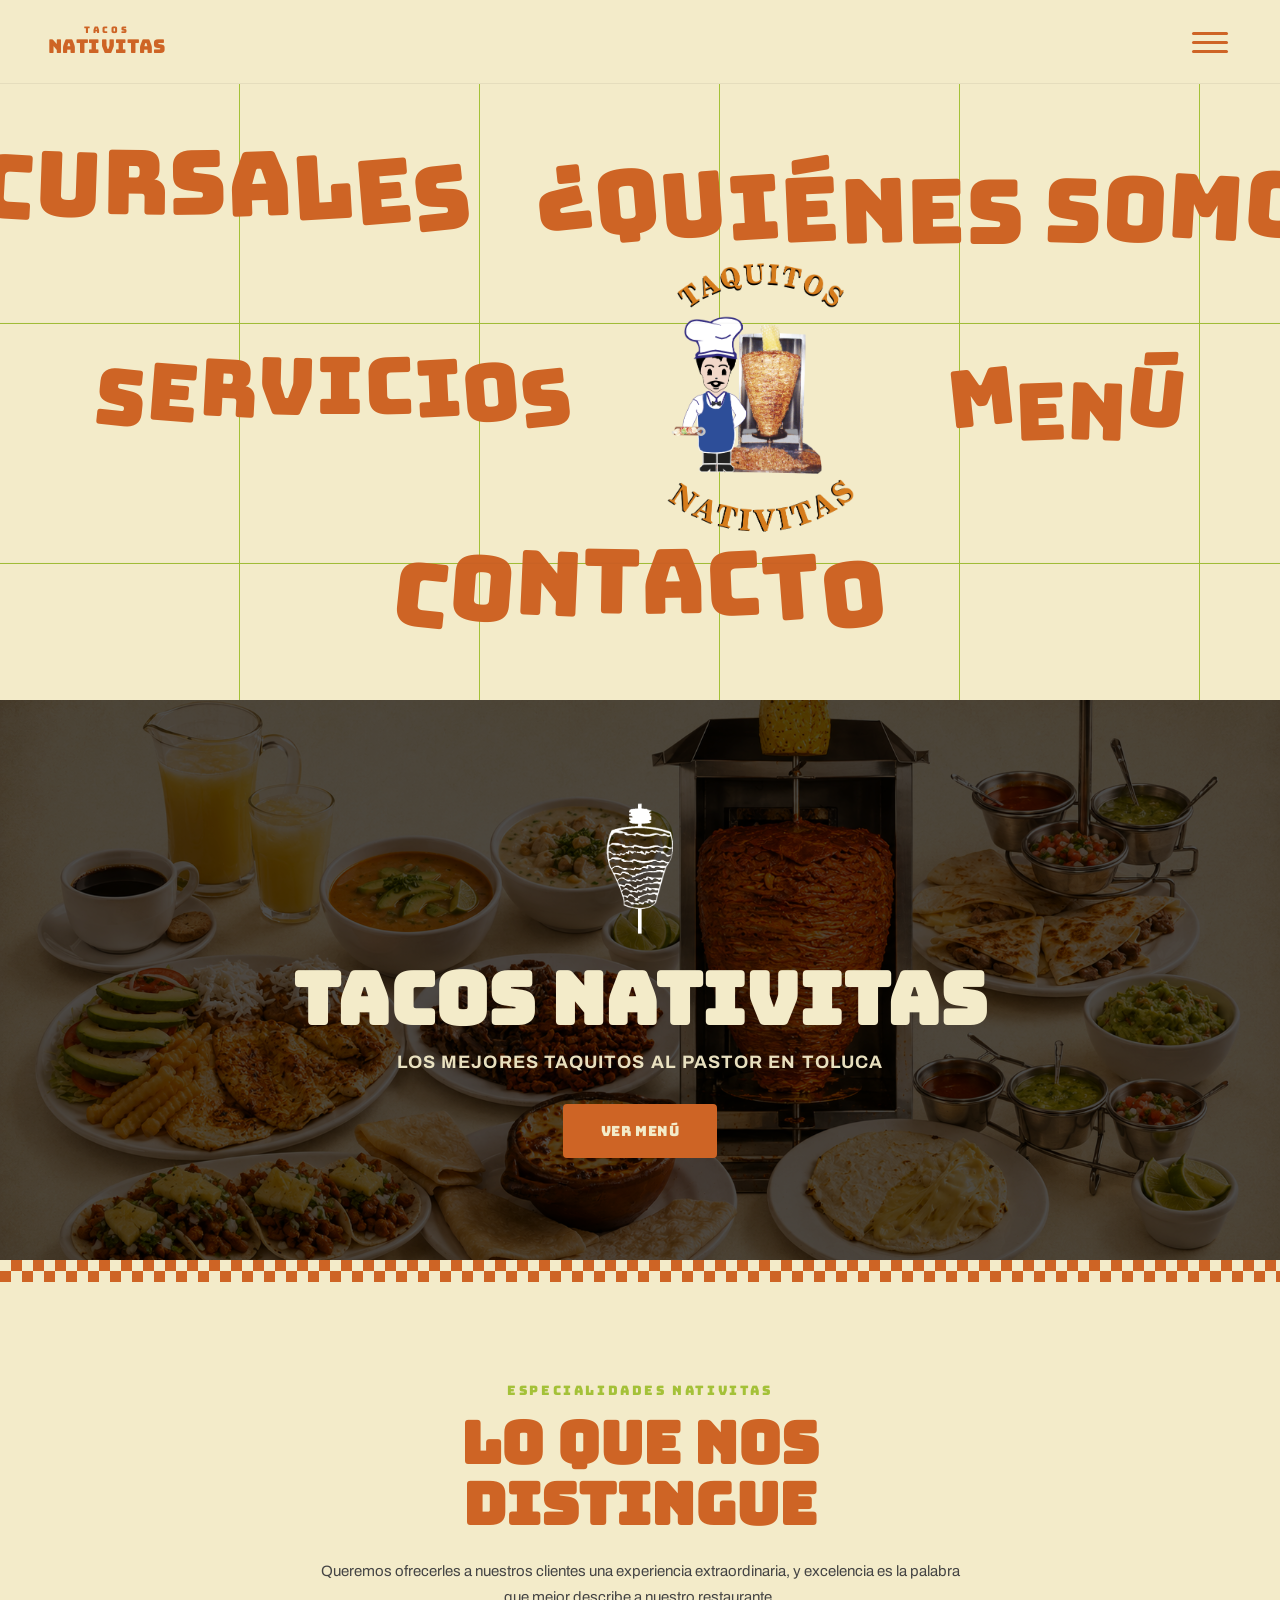
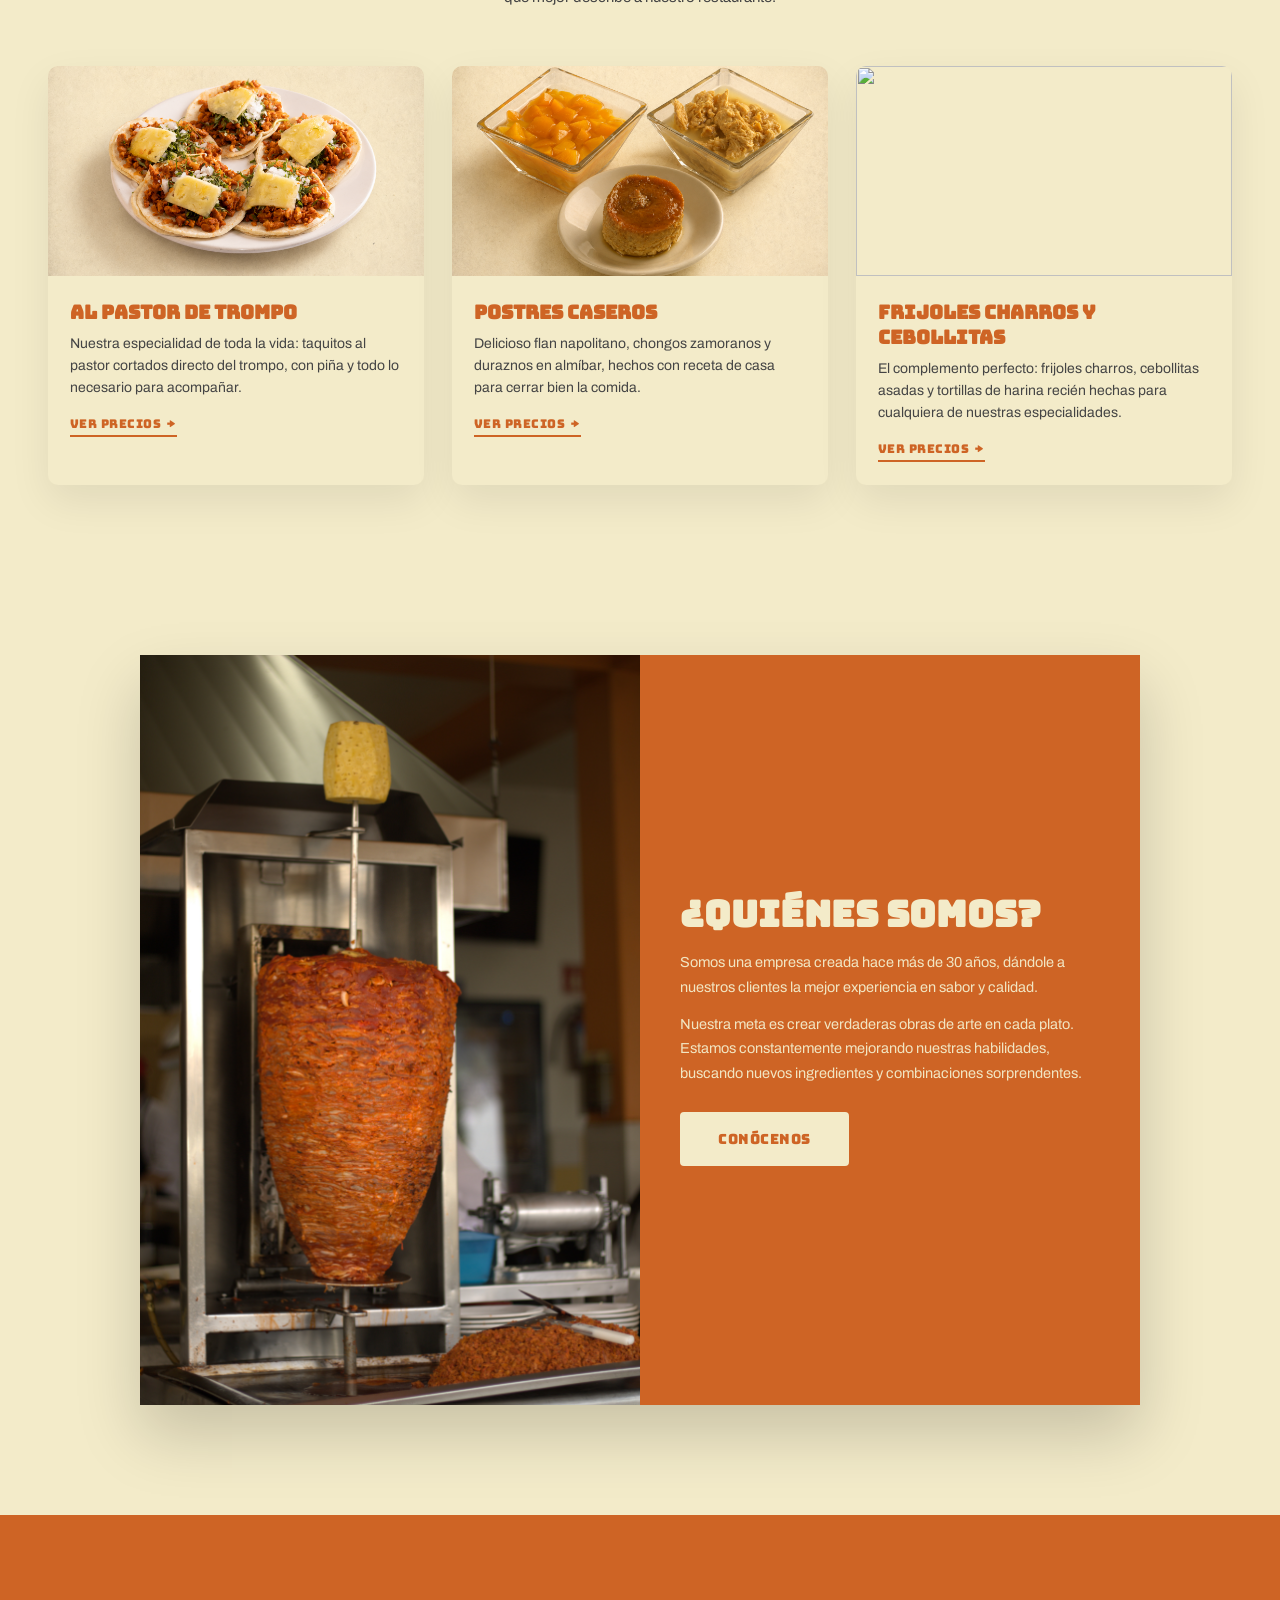
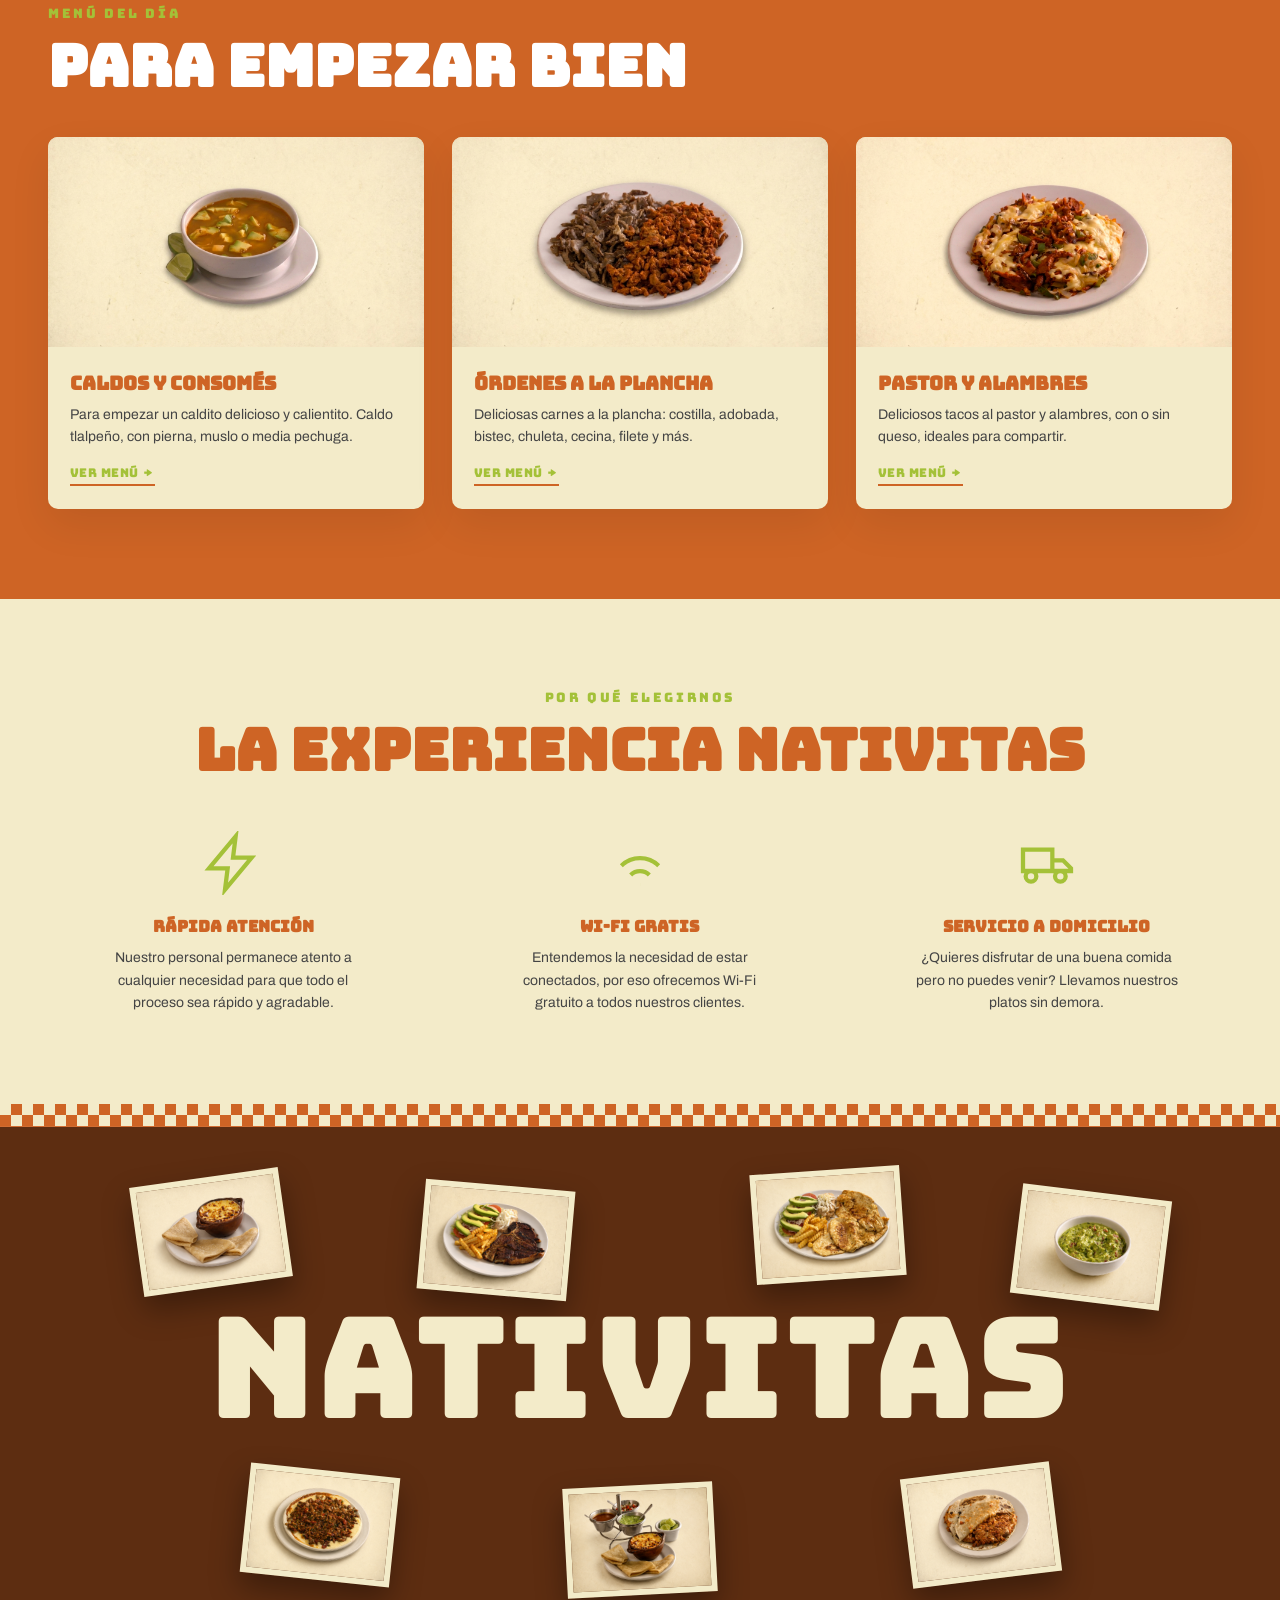
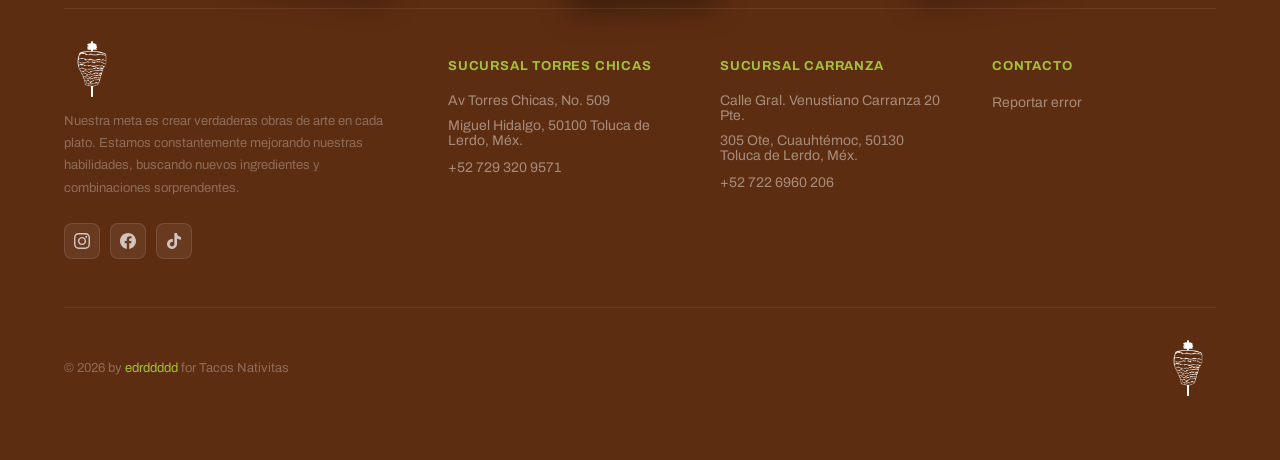
==== commit ec49daf0: "23" ====
--- a/tacos-nativitas/index.html
+++ b/tacos-nativitas/index.html
@@ -84,7 +84,7 @@
         <div class="cards-grid">
           <article class="spec-card">
             <div class="ph-h-md">
-              <img src="assets/media/4.jpg.png" alt="" aria-hidden="true">
+              <img src="assets/media/23.png" alt="" aria-hidden="true">
             </div>
             <div class="spec-card-body">
               <h3>Al pastor de trompo</h3>
